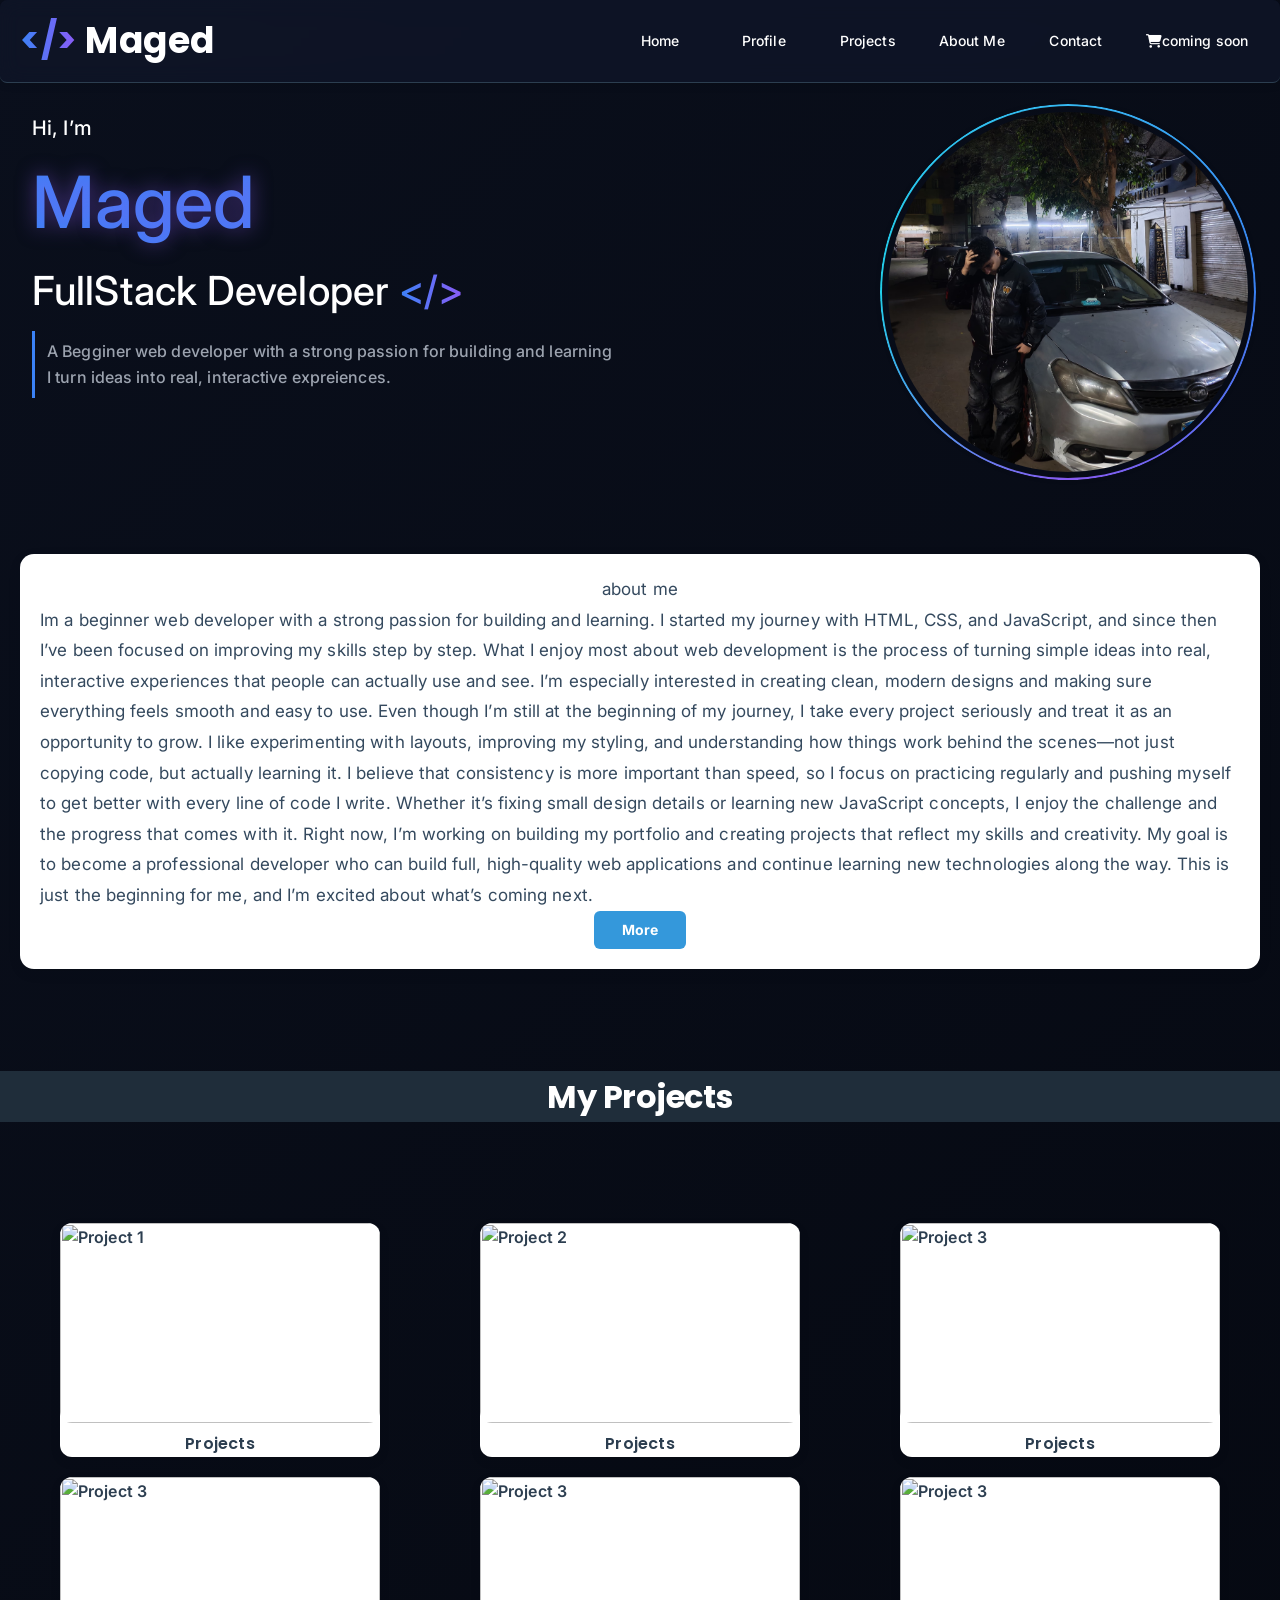
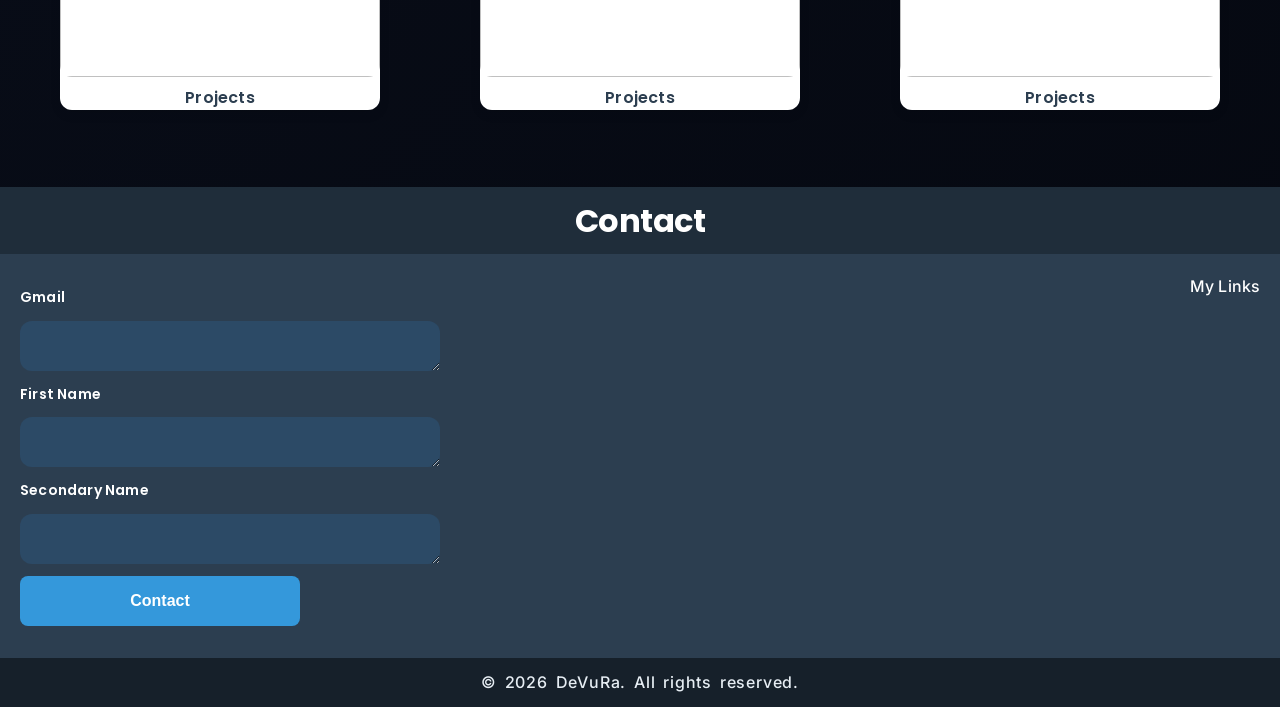
==== index.html @ 03399437 "Add files via upload" ====
<html lang="en">
<head>
    <meta charset="UTF-8">
    <meta name="viewport" content="width=device-width, initial-scale=1.0">
    <title>Maged</title>
    <link rel="stylesheet" href="style.css">
    <script>
        
    </script>
    <link rel="stylesheet" href="https://cdnjs.cloudflare.com/ajax/libs/font-awesome/6.4.0/css/all.min.css">
</head>
<body>
    <script src="portfolio.js"></script>
    <div>
    <div class="header-container">
            <h1><span id="name1">&lt;/&gt;</span> Maged</h1>
            <div class="boxes">
                <a href="index.html" class="box1 nav-link">Home</a>
                <a href="home.html" class="box1 nav-link">Profile</a>
                <a href="projects.html" class="box1 nav-link">Projects</a>
                <a href="aboutme.html" class="box2 nav-link">About Me</a>
                <a href="contact.html" class="box3 nav-link">Contact</a>
                <a href="#" class="box4 nav-link"><i class="fas fa-shopping-cart"></i> coming soon</a>
            </div>
        </div>
    </div>
</div>

    <div class="hero-section">
        <div class="hero-text">
            <span style="color: white; font-size: 20px;">Hi, I’m</span>
            <span id="mg33">Maged</span>
            <span style="color: white; font-size: 40px;">FullStack Developer <span id="name1">&lt;/&gt;</span></span>
            <div style="padding: 8px 0;">
                <div class="line-text">
                    <span>A Begginer web developer with a strong passion for building and learning <br></span>
                    <span>I turn ideas into real, interactive expreiences.</span>
                </div>
            </div>
        </div>
        <div class="hero-image-wrap">
            <img class="mgd" src="images/profile.jpg" alt="Maged">
        </div>
    </div>

    <div class="abt" id="abt">
    <p class="abt1"><span>about me</span>Im a beginner web developer with a strong passion for building and learning. I started my journey with HTML, CSS, and JavaScript, and since then I’ve been focused on improving my skills step by step. What I enjoy most about web development is the process of turning simple ideas into real, interactive experiences that people can actually use and see.

I’m especially interested in creating clean, modern designs and making sure everything feels smooth and easy to use. Even though I’m still at the beginning of my journey, I take every project seriously and treat it as an opportunity to grow. I like experimenting with layouts, improving my styling, and understanding how things work behind the scenes—not just copying code, but actually learning it.

I believe that consistency is more important than speed, so I focus on practicing regularly and pushing myself to get better with every line of code I write. Whether it’s fixing small design details or learning new JavaScript concepts, I enjoy the challenge and the progress that comes with it.

Right now, I’m working on building my portfolio and creating projects that reflect my skills and creativity. My goal is to become a professional developer who can build full, high-quality web applications and continue learning new technologies along the way.

This is just the beginning for me, and I’m excited about what’s coming next.
 <a id="read-more" href="aboutme.html">More</a>
    </p>
    
    </div><br><br><br><br>



    <h2 id="projects" style="background-color: #1f2d3a;">My Projects</h2><br><br>
    <div class="cards">
        <div class="card1" href="#">
            <img src="https://images.unsplash.com/photo-1517694712202-14dd9538aa97?w=300&h=200&fit=crop" alt="Project 1">
            <h3>Projects</h3>
        </div>
        <div class="card2" href="#">
            <img src="https://images.unsplash.com/photo-1517694712202-14dd9538aa97?w=300&h=200&fit=crop" alt="Project 2">
            <h3>Projects</h3>
        </div>
        <div class="card3">
            <a href="#"></a>
            <img src="https://images.unsplash.com/photo-1517694712202-14dd9538aa97?w=300&h=200&fit=crop" alt="Project 3">
            <h3>Projects</h3>
        </div>
                <div class="card3">
            <a href="#"></a>
            <img src="https://images.unsplash.com/photo-1517694712202-14dd9538aa97?w=300&h=200&fit=crop" alt="Project 3">
            <h3>Projects</h3>
        </div>
                <div class="card3">
            <a href="#"></a>
            <img src="https://images.unsplash.com/photo-1517694712202-14dd9538aa97?w=300&h=200&fit=crop" alt="Project 3">
            <h3>Projects</h3>
        </div>
                <div class="card3">
            <a href="#"></a>
            <img src="https://images.unsplash.com/photo-1517694712202-14dd9538aa97?w=300&h=200&fit=crop" alt="Project 3">
            <h3>Projects</h3>
        </div>
    </div><br><br><br>

     <div><h2 id="cn">Contact</h2></div>
    <div class="contact-container">
        <div class="contact-me">
            <label for="email">Gmail</label>
            <textarea name="email" id="email" rows="3" maxlength="35"></textarea>
            <label for="name">First Name</label>
            <textarea name="SecName" id="secname" rows="3"></textarea>
            <label for="secname">Secondary Name</label>
            <textarea name="Name" id="secname" rows="3"></textarea>
            <button type="submit" id="submit">Contact</button>
            </div>
            

            <div class="contact-links">
                <div>My Links</div>

            </div>
        </div>
        <div id="copyright">© 2026 DeVuRa. All rights reserved.</div>
    </div>
    
</body>
</html>
---- style.css ----
@import url('https://fonts.googleapis.com/css2?family=Inter:wght@400;500;600;700&family=Poppins:wght@500;600;700&display=swap');

* {
    margin: 0;
    padding: 0;
    box-sizing: border-box;
}

body{
    background: linear-gradient(135deg, #0A0F1C, #050810);
    font-weight: 500;
    font-family: 'Inter', 'Segoe UI', -apple-system, sans-serif;
    margin: 0;
    padding: 0;
    margin-top: 80px;
    color: #2c3e50;
    line-height: 1.6;
    letter-spacing: 0.1px;
    overflow-x: hidden;
}

.header-container{
    display: flex;
    flex-direction: row;
    align-items: center;
    justify-content: space-between;
    padding: 12px 20px;
    background-color: rgba(15, 22, 41, 0.8);
    backdrop-filter: blur(10px);
    text-shadow: none;
    font-size: 20px;
    min-height: 64px;
    position: fixed;
    top: 0;
    left: 0;
    right: 0;
    width: 100%;
    box-sizing: border-box;
    z-index: 1000;
    box-shadow: 0 2px 8px rgba(0, 0, 0, 0.1);
    border-radius: 7px;
    border-bottom: 1.5px solid;
    transition: all 0.4s ease;
}

    .box1{
        display: flex;
        flex-direction: row;
        padding: 0;
        align-content: center;
    }

    .box2{
    display: flex;
    flex-direction: row;
    padding: 0;
}

    .box3{
    display: flex;
    flex-direction: row;
    padding: 0;
}


.boxes{
    display: flex;
    flex-direction: row;
    gap: 12px;
    margin-left: auto;
    flex-wrap: wrap;
    justify-content: flex-end;
}


button{
    text-decoration: none;
    border: none;
    cursor: pointer;
    background: none;
    background-color: transparent;
    min-width: 92px;
    height: 38px;
    display: flex;
    justify-content: center;
    align-items: center;
    font-size: 14px;
    font-weight: 500;
    padding: 0 12px;
    color: #FFFFFF;
    border-radius: 6px;
    transition: all 0.3s ease;
}

a{
    text-decoration: none;
    color: black;
} 

.nav-link{
    border: none;
    cursor: pointer;
    background: none;
    background-color: transparent;
    min-width: 92px;
    height: 38px;
    display: flex;
    justify-content: center;
    align-items: center;
    font-size: 14px;
    font-weight: 500;
    padding: 0 12px;
    color: #FFFFFF;
    border-radius: 6px;
    transition: all 0.3s ease;
}

.nav-link:hover{
    background-color: #3498db;
    transform: translateY(-2px);
    box-shadow: 0 4px 12px rgba(52, 152, 219, 0.3);
}

h1{
    font-size: 36px;
    color: #FFFFFF;
    font-weight: 700;
    font-family: 'Poppins', 'Inter', 'Segoe UI', -apple-system, sans-serif;
    letter-spacing: 0.5px;
}


button:hover{
    background-color: #3498db;
    transform: translateY(-2px);
    box-shadow: 0 4px 12px rgba(52, 152, 219, 0.3);
}

button i {
    margin-right: 5px;
    font-size: 14px;
}

button a{
    display: flex;
    width: 100%;
    height: 100%;
    justify-content: center;
    align-items: center;
    color: inherit;
}

#read-more{
    display: inline-flex;
    min-width: 92px;
    height: 38px;
    padding: 0 12px;
    align-items: center;
    justify-content: center;
    border-radius: 6px;
    background-color: #3498db;
    color: #FFFFFF;
    font-size: 14px;
    font-weight: 700;
    transition: all 0.3s ease;
}

#read-more:hover{
    transform: translateY(-2px);
    box-shadow: 0 4px 12px rgba(52, 152, 219, 0.3);
}

@media (max-width: 768px) {
    .header-container {
        padding: 10px 14px;
        min-height: 70px;
    }

    h1 {
        font-size: 24px;
    }

    button {
        min-width: 80px;
        height: 34px;
        font-size: 11px;
        padding: 0 10px;
    }

    body {
        margin-top: 96px;
    }

    .cards {
        gap: 14px;
        padding: 0 14px;
    }
}

@media (max-width: 480px) {
    .header-container {
        padding: 10px 10px;
        flex-wrap: nowrap;
        align-items: flex-start;
    }

    h1 {
        font-size: 18px;
    }

    button {
        min-width: auto;
        height: 30px;
        font-size: 10px;
        padding: 0 8px;
    }

    .boxes {
        gap: 6px;
        max-width: 68%;
    }

    body {
        margin-top: 100px;
    }

    h2 {
        font-size: 24px;
    }

    .abt1 {
        font-size: 15px;
        padding: 14px;
    }
}


.cards{
    display: flex;
    flex-direction: row;
    gap: 20px;
    justify-content: center;
    align-items: center;
    margin-top: 50px;
    justify-content: space-around;
    transition: 0.8s ease-in-out;
    flex-wrap: wrap;
    padding: 0 20px;
}

img{
    border-radius: 12px;
}

.card1{
    background-color: #FFFFFF;
    display: flex;
    justify-content: flex-start;
    align-items: center;
    font-size: 16px;
    font-weight: 600;
    color: #2c3e50;
    flex-direction: column;
    border-radius: 12px;
    box-shadow: 0 4px 12px rgba(0, 0, 0, 0.08);
    overflow: hidden;
    width: min(100%, 320px);
    min-height: 230px;
    cursor: pointer;
    transition: all 0.3s ease;
}

.card1:hover{
    transform: translateY(-5px);
    box-shadow: 0 8px 20px rgba(52, 152, 219, 0.15);
    transition: ease-in-out 0.3s;
}


.card2{
    background-color: #FFFFFF;
    display: flex;
    justify-content: flex-start;
    align-items: center;
    font-size: 16px;
    font-weight: 600;
    color: #2c3e50;
    flex-direction: column;
    border-radius: 12px;
    box-shadow: 0 4px 12px rgba(0, 0, 0, 0.08);
    overflow: hidden;
    width: min(100%, 320px);
    min-height: 230px;
    cursor: pointer;
    transition: all 0.3s ease;
}

.card2:hover{
    transform: translateY(-5px);
    box-shadow: 0 8px 20px rgba(52, 152, 219, 0.15);
    transition: ease-in-out 0.3s;
}

.card3{
    background-color: #FFFFFF;
    display: flex;
    justify-content: flex-start;
    align-items: center;
    font-size: 16px;
    font-weight: 600;
    color: #2c3e50;
    flex-direction: column;
    border-radius: 12px;
    box-shadow: 0 4px 12px rgba(0, 0, 0, 0.08);
    overflow: hidden;
    width: min(100%, 320px);
    min-height: 230px;
    cursor: pointer;
    transition: all 0.3s ease;
}

.card3:hover{
    transform: translateY(-5px);
    box-shadow: 0 8px 20px rgba(52, 152, 219, 0.15);
    transition: ease-in-out 0.3s;
}

img {
    width: 100%;
    height: 200px;
    object-fit: cover;
    display: flex;
}

h2{
    color: white;
    display: flex;
    justify-content: center;
    align-items: center;
    font-weight: 700;
    font-size: 32px;
    letter-spacing: -0.5px;
    font-family: 'Poppins', 'Inter', 'Segoe UI', -apple-system, sans-serif;
}

h2:hover{
    transform: translateY(-5px);
    box-shadow: 0 8px 20px rgba(0, 153, 255, 0.15);
    transition: ease-in-out 0.3s;
}

p{
    display: flex;
    font-family: 'Inter', 'Segoe UI', -apple-system, sans-serif;
    font-size: 16px;
    line-height: 1.8;
    padding: 12px;
    color: #34495e;
}

h3{
    text-align: center;
    align-items: flex-end;
    color: #2c3e50;
    font-weight: 600;
    font-size: 16px;
    margin: 0;
    padding: 8px 0 0 0;
    font-family: 'Poppins', 'Inter', 'Segoe UI', -apple-system, sans-serif;
    letter-spacing: 0.2px;
}


.abt{
    display: flex;
    flex-direction: row;
    gap: clamp(20px, 6vw, 70px);
    align-items: center;
    justify-content: center;
    padding: 0 20px;
    flex-wrap: nowrap;
}
.abt1{
    flex-direction: column;
    align-items: center;
    margin-top: 50px;
    width: min(100%, 700px);
    flex: 1 1 700px;
    padding: 20px;
    font-weight: 400;
    font-size: 17px;
    background: #ffffff;
    border-radius: 14px;
    box-shadow: 0 4px 14px rgba(0, 0, 0, 0.07);
}

.mgd{
    display: flex;
    width: min(100%, 360px);
    aspect-ratio: 1 / 1;
    height: auto;
    object-fit: cover;
    border-radius: 50% !important;
    border: 0;
    position: relative;
    z-index: 3;
    box-shadow: none;
}

.mgd:hover{
    transform: translateY(-5px);
    box-shadow: 0 8px 20px rgba(52, 152, 219, 0.15);
    transition: ease-in-out 0.3s;
    background-color: black;
}

.hero-image-wrap{
    position: relative;
    width: min(100%, 360px);
    flex: 0 0 min(100%, 360px);
    display: flex;
    justify-content: center;
    align-items: center;
    isolation: isolate;
}

.hero-image-wrap::before{
    content: "";
    position: absolute;
    inset: -10px;
    border-radius: 50%;
    background: radial-gradient(circle, rgba(56, 189, 248, 0.16), rgba(10, 15, 28, 0.06) 55%, rgba(10, 15, 28, 0) 78%);
    filter: blur(2px);
    z-index: 1;
    pointer-events: none;
    animation: orbPulse 5.4s ease-in-out infinite;
}

.hero-image-wrap::after{
    content: "";
    position: absolute;
    inset: -8px;
    border-radius: 50%;
    background: conic-gradient(from 0deg, #38bdf8, #3b82f6, #8b5cf6, #22d3ee, #38bdf8);
    padding: 2px;
    -webkit-mask: linear-gradient(#000 0 0) content-box, linear-gradient(#000 0 0);
    mask: linear-gradient(#000 0 0) content-box, linear-gradient(#000 0 0);
    -webkit-mask-composite: xor;
    mask-composite: exclude;
    filter: blur(0.6px);
    z-index: 0;
    pointer-events: none;
    animation: orbSpin 10s linear infinite;
}

.hero-image-wrap:hover::before{
    animation-duration: 4s;
}

.hero-image-wrap:hover::after{
    animation-duration: 7s;
}


.contact-container{
    display: flex;
    background-color: #2c3e50;
    color: #FFFFFF;
    flex-direction: row;
    justify-content: space-between;
    gap: clamp(20px, 6vw, 80px);
    padding: 20px;
    flex-wrap: wrap;
    width: 100%;
}

body.contact-page{
    min-height: auto;
    background-color: #1b2430;
    color: #e6edf3;
}

.contact-main{
    width: min(100%, 1100px);
    margin: 0 auto;
    padding: 10px 20px 30px;
}

body.contact-page .contact-container{
    flex: 0;
    margin-top: 12px;
    border-radius: 12px;
    gap: clamp(16px, 4vw, 36px);
    padding: 16px 20px;
    background-color: #243447;
    border: 1px solid rgba(255, 255, 255, 0.08);
}

.contact-me{
    display: flex;
    flex-direction: column;
    width: min(100%, 420px);
    padding: 12px 0;
    gap: 12px;
}

input, textarea{
    background-color: #2c4a66;
    border-radius: 12px;
    width: 100%;
    max-width: 100%;
    text-align: left;
    padding-left: 15px;
    padding-top: 12px;
    padding-bottom: 12px;
    padding-right: 12px;
    color: #FFFFFF;
    border: none;
    font-size: 14px;
    font-weight: 500;
    font-family: 'Inter', 'Segoe UI', -apple-system, sans-serif;
    resize: vertical;
}

label{
    font-family: 'Poppins', 'Inter', 'Segoe UI', -apple-system, sans-serif;
    font-size: 14px;
    font-weight: 600;
    letter-spacing: 0.2px;
}

textarea{
    height: 50px;
    max-height: 60px;
    line-height: 1.4;
    overflow-y: auto;
}

#cn{
    color: white;
    background-color: #1f2d3a;
    border-radius: 0;
    padding: 8px 14px;
}
#cn:hover{
    transform: translateY(-0.5px);
    box-shadow: 0 8px 20px rgba(0, 153, 255, 0.15);
    transition: ease-in-out 0.3s;
}

#copyright{
    display: flex;
    padding: 12px;
    background-color: #16202a;
    color: #e6edf3;
    justify-content: center;
    text-align: center;
    letter-spacing: 0.8px;
    word-spacing: 3px;
}


#submit{
    display: flex;
    background-color: #3498db;
    width: min(100%, 280px);
    height: 50px;
    padding: 15px 20px;
    font-size: 16px;
    font-weight: 600;
    justify-content: center;
    align-items: center;
    cursor: pointer;
    border: none;
    border-radius: 8px;
    color: #FFFFFF;
    transition: all 0.3s ease;
}

@media (max-width: 900px) {
    .contact-container {
        flex-direction: column;
        align-items: stretch;
    }

    .abt {
        flex-wrap: wrap;
    }
}

#submit:hover{
    background-color: #2980b9;
    transform: translateY(-3px);
    box-shadow: 0 6px 16px rgba(52, 152, 219, 0.4);
}

.devura{
    font-weight: 700;
    font-size: 16px;
    letter-spacing: 0.5px;
    font-family: 'Poppins', 'Inter', 'Segoe UI', -apple-system, sans-serif;
    color: #3498db;
    word-spacing: 3px;
}

#name1{
    background: linear-gradient(90deg, #3b82f6, #8b5cf6);
    background-clip: text;
    -webkit-background-clip: text;
    -webkit-text-fill-color: transparent;
}

#mg33{
    background: linear-gradient(90deg, #3B82F6, #8B5CF6);
    background-clip: text;
    -webkit-background-clip: text;
    -webkit-text-fill-color: transparent;
    text-shadow: 0 0 20px rgba(139, 92, 246, 0.5);
    font-size: clamp(42px, 7vw, 72px);
    background-size: 200% 200%;
    display: inline-block;
    will-change: transform, text-shadow, background-position;
    animation: mg33Glow 3s ease-in-out infinite, mg33Gradient 5s linear infinite;
}

.hero-section{
    display: flex;
    align-items: flex-start;
    justify-content: space-between;
    gap: clamp(20px, 5vw, 70px);
    padding: 32px;
    
    flex-wrap: wrap;
}

.hero-text{
    display: flex;
    flex-direction: column;
    flex: 1 1 420px;
    min-width: 280px;
}

.line-text{
    display: inline-block;
    width: fit-content;
    max-width: 100%;
    padding: 8px 0 8px 12px;
    border-left: 3px solid #3b82f6;
    color: #9ca3af;
    transition: transform 0.35s ease, color 0.35s ease, border-color 0.35s ease, box-shadow 0.35s ease;
}

.line-text:hover{
    transform: translateX(14px);
    color: #38bdf8;
    border-left-color: #38bdf8;
    box-shadow: -6px 0 14px rgba(56, 189, 248, 0.35);
}

#mg33:hover{
    animation-play-state: paused;
    transform: translateY(-3px) scale(1.03);
    text-shadow: 0 0 12px rgba(59, 130, 246, 0.7), 0 0 28px rgba(139, 92, 246, 0.85);
    transition: transform 0.25s ease, text-shadow 0.25s ease;
}

@keyframes mg33Glow {
    0%, 100% {
        transform: translateY(0);
        text-shadow: 0 0 10px rgba(59, 130, 246, 0.4), 0 0 24px rgba(139, 92, 246, 0.45);
    }
    50% {
        transform: translateY(-4px);
        text-shadow: 0 0 14px rgba(59, 130, 246, 0.6), 0 0 32px rgba(139, 92, 246, 0.7);
    }
}

@keyframes mg33Gradient {
    0% {
        background-position: 0% 50%;
    }
    50% {
        background-position: 100% 50%;
    }
    100% {
        background-position: 0% 50%;
    }
}

@keyframes orbSpin {
    to {
        transform: rotate(360deg);
    }
}

@keyframes orbPulse {
    0%, 100% {
        transform: scale(1);
        opacity: 0.7;
    }
    50% {
        transform: scale(1.02);
        opacity: 0.9;
    }
}


.hero-image-wrap2{
    width: 225px;
    max-width: 300px;
    height: 225px;
    max-height: 300px;
    border-radius: 50%;
    overflow: hidden;
}

.hero-image-wrap2 .mgd{
    width: 200px;
    height: 100%;
    object-fit: cover;
    border-radius: inherit;
    display: block;
}

.home2{
    display: flex;
    flex-direction: column;
    align-items: center;
    padding: 50px;
}

.home-cs{
    padding: 12px;
}

#bg-video {
    position: fixed;
    top: 0;
    left: 0;
    width: 100%;
    height: 100%;
    object-fit: cover;
    z-index: -1;
  }

.home2{
    width: fit-content;
    max-width: calc(100% - 24px);
    margin: 0 auto;
    gap: 10px;
    padding: 16px 18px;
    background-color: rgba(0, 0, 0, 0.5);
    backdrop-filter: blur(8px);
    -webkit-backdrop-filter: blur(8px);
    border-radius: 16px;

    position: absolute;
    top: 50%;
    left: 50%;
    transform: translate(-50%, -50%);
    
    padding: 40px;
    border-radius: 20px;
  
    background: rgba(255, 255, 255, 0.1); 
    backdrop-filter: blur(10px); 
    
    text-align: center;
    color: white;
}

.home-cs{
    padding: 12px 18px;
    background-color: transparent;
    backdrop-filter: none;
    -webkit-backdrop-filter: none;
    border-radius: 0;
    text-align: center;
}
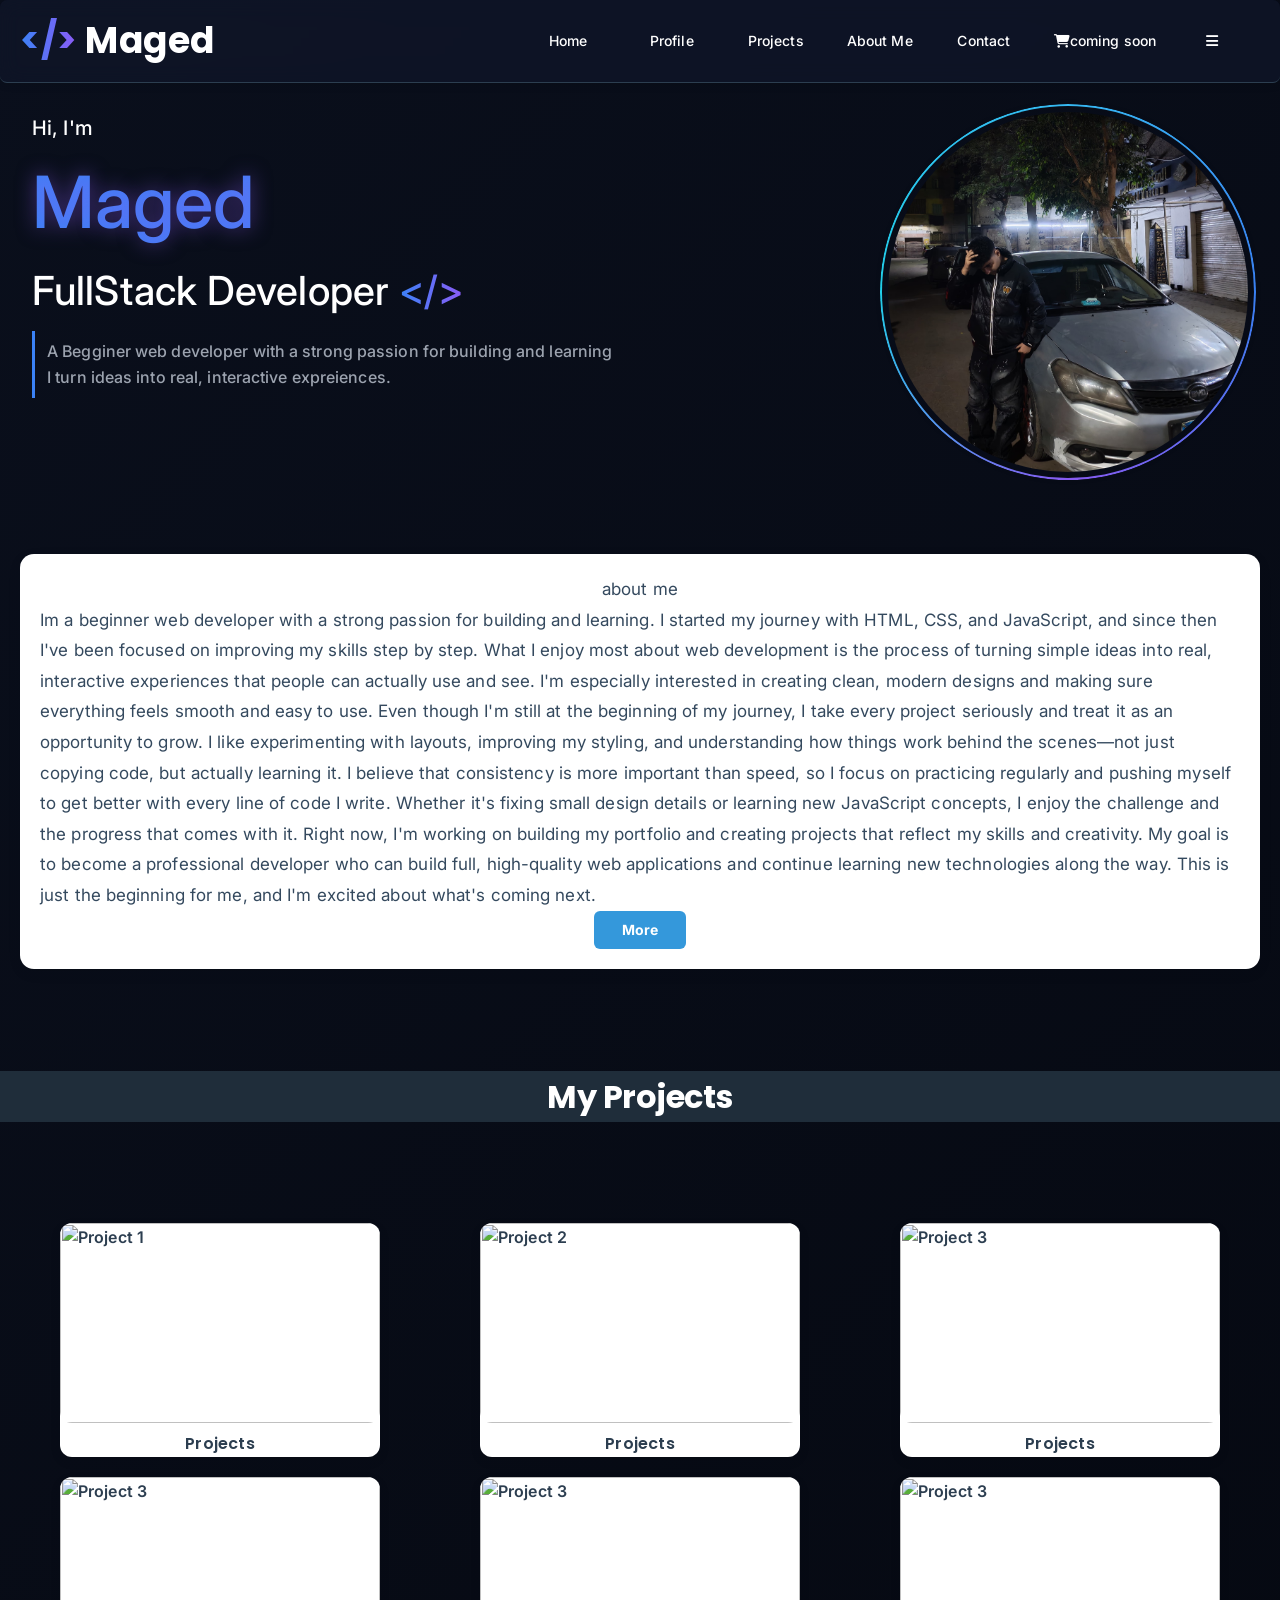
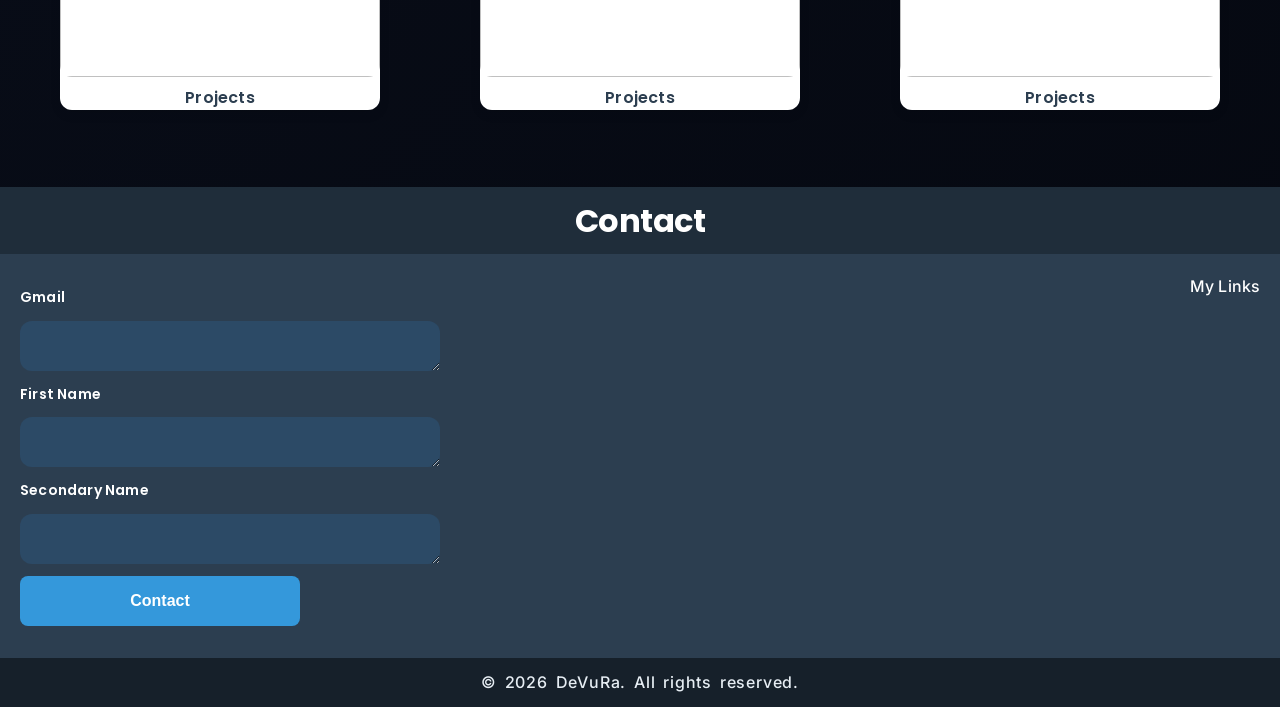
==== commit dff170c8: "Update index.html" ====
--- a/index.html
+++ b/index.html
@@ -4,31 +4,35 @@
     <meta name="viewport" content="width=device-width, initial-scale=1.0">
     <title>Maged</title>
     <link rel="stylesheet" href="style.css">
-    <script>
-        
+    <link rel="stylesheet" href="animations.css">
+<script>
+        function toggleNav() {
+            var header = document.querySelector('.header-container');
+            header.classList.toggle('mobile-open');
+        }
     </script>
     <link rel="stylesheet" href="https://cdnjs.cloudflare.com/ajax/libs/font-awesome/6.4.0/css/all.min.css">
 </head>
 <body>
     <script src="portfolio.js"></script>
-    <div>
     <div class="header-container">
-            <h1><span id="name1">&lt;/&gt;</span> Maged</h1>
-            <div class="boxes">
-                <a href="index.html" class="box1 nav-link">Home</a>
-                <a href="home.html" class="box1 nav-link">Profile</a>
-                <a href="projects.html" class="box1 nav-link">Projects</a>
-                <a href="aboutme.html" class="box2 nav-link">About Me</a>
-                <a href="contact.html" class="box3 nav-link">Contact</a>
-                <a href="#" class="box4 nav-link"><i class="fas fa-shopping-cart"></i> coming soon</a>
-            </div>
+        <h1><span id="name1">&lt;/&gt;</span> Maged</h1>
+        <div class="boxes">
+            <a href="index.html" class="box1 nav-link">Home</a>
+            <a href="home.html" class="box1 nav-link">Profile</a>
+            <a href="projects.html" class="box1 nav-link">Projects</a>
+            <a href="aboutme.html" class="box2 nav-link">About Me</a>
+            <a href="contact.html" class="box3 nav-link">Contact</a>
+            <a href="#" class="box4 nav-link"><i class="fas fa-shopping-cart"></i> coming soon</a>
         </div>
+        <button class="hamburger" onclick="toggleNav()" style="display:flex;">
+            <i class="fas fa-bars"></i>
+        </button>
     </div>
-</div>
 
-    <div class="hero-section">
-        <div class="hero-text">
-            <span style="color: white; font-size: 20px;">Hi, I’m</span>
+<div class="hero-section">
+        <div class="hero-text animate-on-scroll">
+            <span style="color: white; font-size: 20px;">Hi, I'm</span>
             <span id="mg33">Maged</span>
             <span style="color: white; font-size: 40px;">FullStack Developer <span id="name1">&lt;/&gt;</span></span>
             <div style="padding: 8px 0;">
@@ -38,62 +42,61 @@
                 </div>
             </div>
         </div>
-        <div class="hero-image-wrap">
+        <div class="hero-image-wrap animate-on-scroll">
             <img class="mgd" src="images/profile.jpg" alt="Maged">
         </div>
     </div>
 
-    <div class="abt" id="abt">
-    <p class="abt1"><span>about me</span>Im a beginner web developer with a strong passion for building and learning. I started my journey with HTML, CSS, and JavaScript, and since then I’ve been focused on improving my skills step by step. What I enjoy most about web development is the process of turning simple ideas into real, interactive experiences that people can actually use and see.
+    <div class="abt animate-on-scroll" id="abt">
+    <p class="abt1"><span>about me</span>Im a beginner web developer with a strong passion for building and learning. I started my journey with HTML, CSS, and JavaScript, and since then I've been focused on improving my skills step by step. What I enjoy most about web development is the process of turning simple ideas into real, interactive experiences that people can actually use and see.
 
-I’m especially interested in creating clean, modern designs and making sure everything feels smooth and easy to use. Even though I’m still at the beginning of my journey, I take every project seriously and treat it as an opportunity to grow. I like experimenting with layouts, improving my styling, and understanding how things work behind the scenes—not just copying code, but actually learning it.
+I'm especially interested in creating clean, modern designs and making sure everything feels smooth and easy to use. Even though I'm still at the beginning of my journey, I take every project seriously and treat it as an opportunity to grow. I like experimenting with layouts, improving my styling, and understanding how things work behind the scenes—not just copying code, but actually learning it.
 
-I believe that consistency is more important than speed, so I focus on practicing regularly and pushing myself to get better with every line of code I write. Whether it’s fixing small design details or learning new JavaScript concepts, I enjoy the challenge and the progress that comes with it.
+I believe that consistency is more important than speed, so I focus on practicing regularly and pushing myself to get better with every line of code I write. Whether it's fixing small design details or learning new JavaScript concepts, I enjoy the challenge and the progress that comes with it.
 
-Right now, I’m working on building my portfolio and creating projects that reflect my skills and creativity. My goal is to become a professional developer who can build full, high-quality web applications and continue learning new technologies along the way.
+Right now, I'm working on building my portfolio and creating projects that reflect my skills and creativity. My goal is to become a professional developer who can build full, high-quality web applications and continue learning new technologies along the way.
 
-This is just the beginning for me, and I’m excited about what’s coming next.
+This is just the beginning for me, and I'm excited about what's coming next.
  <a id="read-more" href="aboutme.html">More</a>
     </p>
     
     </div><br><br><br><br>
 
 
-
-    <h2 id="projects" style="background-color: #1f2d3a;">My Projects</h2><br><br>
+    <h2 id="projects" style="background-color: #1f2d3a;" class="animate-on-scroll">My Projects</h2><br><br>
     <div class="cards">
-        <div class="card1" href="#">
+        <div class="card1 animate-on-scroll" href="#">
             <img src="https://images.unsplash.com/photo-1517694712202-14dd9538aa97?w=300&h=200&fit=crop" alt="Project 1">
             <h3>Projects</h3>
         </div>
-        <div class="card2" href="#">
+        <div class="card2 animate-on-scroll" href="#">
             <img src="https://images.unsplash.com/photo-1517694712202-14dd9538aa97?w=300&h=200&fit=crop" alt="Project 2">
             <h3>Projects</h3>
         </div>
-        <div class="card3">
+<div class="card3 animate-on-scroll">
             <a href="#"></a>
             <img src="https://images.unsplash.com/photo-1517694712202-14dd9538aa97?w=300&h=200&fit=crop" alt="Project 3">
             <h3>Projects</h3>
         </div>
-                <div class="card3">
+        <div class="card3 animate-on-scroll">
             <a href="#"></a>
             <img src="https://images.unsplash.com/photo-1517694712202-14dd9538aa97?w=300&h=200&fit=crop" alt="Project 3">
             <h3>Projects</h3>
         </div>
-                <div class="card3">
+        <div class="card3 animate-on-scroll">
             <a href="#"></a>
             <img src="https://images.unsplash.com/photo-1517694712202-14dd9538aa97?w=300&h=200&fit=crop" alt="Project 3">
             <h3>Projects</h3>
         </div>
-                <div class="card3">
+        <div class="card3 animate-on-scroll">
             <a href="#"></a>
             <img src="https://images.unsplash.com/photo-1517694712202-14dd9538aa97?w=300&h=200&fit=crop" alt="Project 3">
             <h3>Projects</h3>
         </div>
     </div><br><br><br>
 
-     <div><h2 id="cn">Contact</h2></div>
-    <div class="contact-container">
+     <div><h2 id="cn" class="animate-on-scroll">Contact</h2></div>
+    <div class="contact-container animate-on-scroll">
         <div class="contact-me">
             <label for="email">Gmail</label>
             <textarea name="email" id="email" rows="3" maxlength="35"></textarea>
@@ -114,4 +117,4 @@
     </div>
     
 </body>
-</html>+</html>
